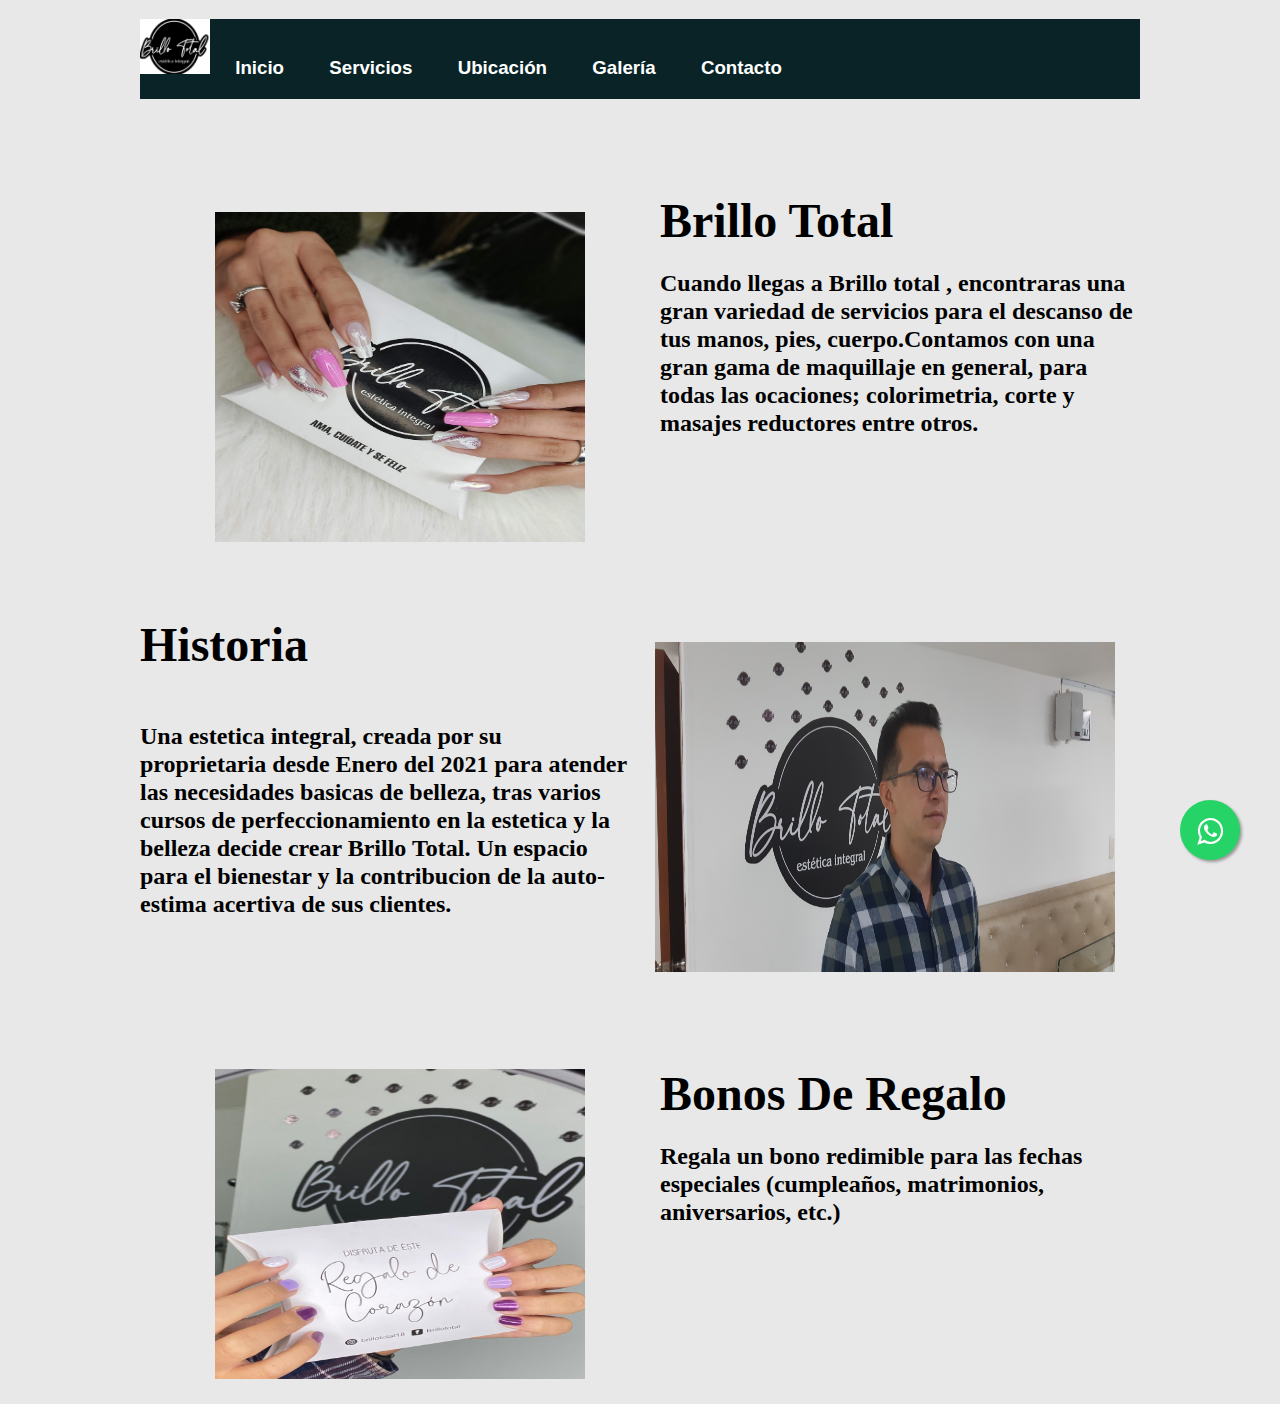
==== index.html @ 5a8c7885 "Update index.html" ====
<!DOCTYPE html>
<html lang="es">
<head>
	<meta charset="utf-8">
	<meta name="viewport"
	content="width=device-width, user-scalable=no, initial-scale=1.0, maximum-scale=1.0, minimum-scale=1.0">
	<title>Brillo Total</title>
    <link rel="stylesheet" href="Whatsapp.css">
	<link href="https://fonts.googleapis.com/css2?family=Oswald&display=swap" rel="stylesheet">
	<link href="https://fonts.googleapis.com/css2?family=Saira+Condensed&display=swap" rel="stylesheet">
	<link href="https://fonts.googleapis.com/css2?family=Sriracha&display=swap" rel="stylesheet">
	<link rel="stylesheet" type="text/css" href="fondo.css">
	</head>

<body>
	<link rel="stylesheet" href="https://maxcdn.bootstrapcdn.com/font-awesome/4.5.0/css/font-awesome.min.css">
<a href="https://api.whatsapp.com/send?phone=3102782426&text=Bienenidos al whatsapp de Brilo Total." class="float" target="_blank"><i class="fa fa-whatsapp my-float"></i>
</a>
<nav class="navbar navbar-expand-lg estilos-menu fixed-top shadow-sm">
</nav>
<meta charset="UTF-8">
		<link rel="stylesheet" type="text/css" href="estilo.css">
		<ul class="menu">
			<h3 align="left">
			<a href="index.html"><img src="image.jpg" width="70px" height="55px"></a>
			<li><a href="index.html">Inicio</a></li>
			<li><a href="Servicios.html">Servicios</a></li>
			<li><a href="Ubicacion.html">Ubicación</a></li>
			<li><a href="Galeria.html">Galería</a></li>
			<li><a href="Contacto.html">Contacto</a></li>
			</ul></h3>
			
		</ul>
<section id="hero">
	<div class="container banner justify-content-center">
		<div class="row py-1 py-lg-5">
			<div class="col-6 d-none d-md-block"></div>
		    <div class="col-6 content-center scroll-banner"></section>
<br>
<br>
<br>
<p>	
<h1 class="menu01">
<img src="img/galeria1.jpg" width="370px" height="330px" 
align="left" hspace="75px" vspace="25px"></pre></h1>
<h1>
<font face="palace script mt" size="45">	
Brillo Total
</font>
</h1>
<p>
	<h2 class="menu01">

		<font face="Time New Roman">
Cuando llegas a Brillo total , encontraras una gran variedad de servicios para el descanso de tus manos, pies, 
cuerpo.Contamos con una gran gama de maquillaje en general, para todas las ocaciones; colorimetria, corte y masajes reductores entre otros.

		</font>
	</h2>

</font color></h6>
<br>
<br>
<br>
<br>
<br>
<br>
<br>
<br>
<br>
<br>
<h1 class="menu01">
<img src="img/galeria8.jpg" width="460px" height="330px" 
align="right" hspace="25px" vspace="25px"></pre></h1>
<h1 align ="left" class="menu01">	
<font face="palace script mt" size="45" align ="left">	

      Historia
</font>
</h1>
<p>
<br>
	<h2 class="menu01" >

		<font face="Time New Roman">
Una estetica integral, creada por su proprietaria desde Enero del 2021 para atender las necesidades basicas de belleza,
tras varios cursos de perfeccionamiento en la estetica y la belleza decide crear Brillo Total.
Un espacio  	para el bienestar y la contribucion de la auto-estima acertiva de sus clientes.


		</font>
	</h2>

<br>
<br>
<br>
<br>
<br>
<br>
<br>

<h1 class="menu01">
<img src="img/Bonos de regalo.jpg" width="370px" height="310px" 
align="left" hspace="75px" vspace="25px"></pre></h1>

<h1>
<font face="palace script mt" size="45">	
Bonos De Regalo
</font>
</h1>
<p>
	<h2 class="menu01">

		<font face="Time New Roman">
Regala un bono redimible para las fechas especiales (cumpleaños, matrimonios, aniversarios, etc.)

		</font>
	</h2>

</font color></h6>


</font color></h6>
</body>
</html>
---- Whatsapp.css ----
.float{
	position:fixed;
	width:60px;
	height:60px;
	bottom:40px;
	right:40px;
	background-color:#25d366;
	color:#FFF;
	border-radius:50px;
	text-align:center;
  font-size:30px;
	box-shadow: 2px 2px 3px #999;
  z-index:100;
}
.float:hover {
	text-decoration: none;
	color: #25d366;
  background-color:#fff;
}

.my-float{
	margin-top:16px;
}
---- fondo.css ----
body{
	margin: 0;
	padding: 0;
	background: url(fondo1.jpg);
	background-size: cover;
	background-position: center;
	font-family: sans-serif;
}
---- estilo.css ----
body{
	font-family: arial, helvetica;
	background: #e8e8e8;
}

.menu{
	list-style: none;
	padding: 0;
	background: #092327;
	width: 90%;
	max-width: 1000px;
	margin: auto;
}

.menu li a{
	text-decoration: none;
	color: white;
	padding: 20px;
	display: block;
}

.menu li{
	display: inline-block;
	text-align: center;
}

.menu li a:hover{
	background: #ef8354;
}

body{
	font-family: arial, helvetica;
	background: #e8e8e8;
}

.menu01{
	list-style: none;
	padding: 0;
	background: #e8e8e8;
	width: 90%;
	max-width: 1000px;
	margin: auto;
}

.menu01 li a{
	text-decoration: none;
	color: white;
	padding: 20px;
	display: block;
}

.menu01 li{
	display: inline-block;
	text-align: left;
}

.menu01 li a:hover{
	background: #ef8354;
}
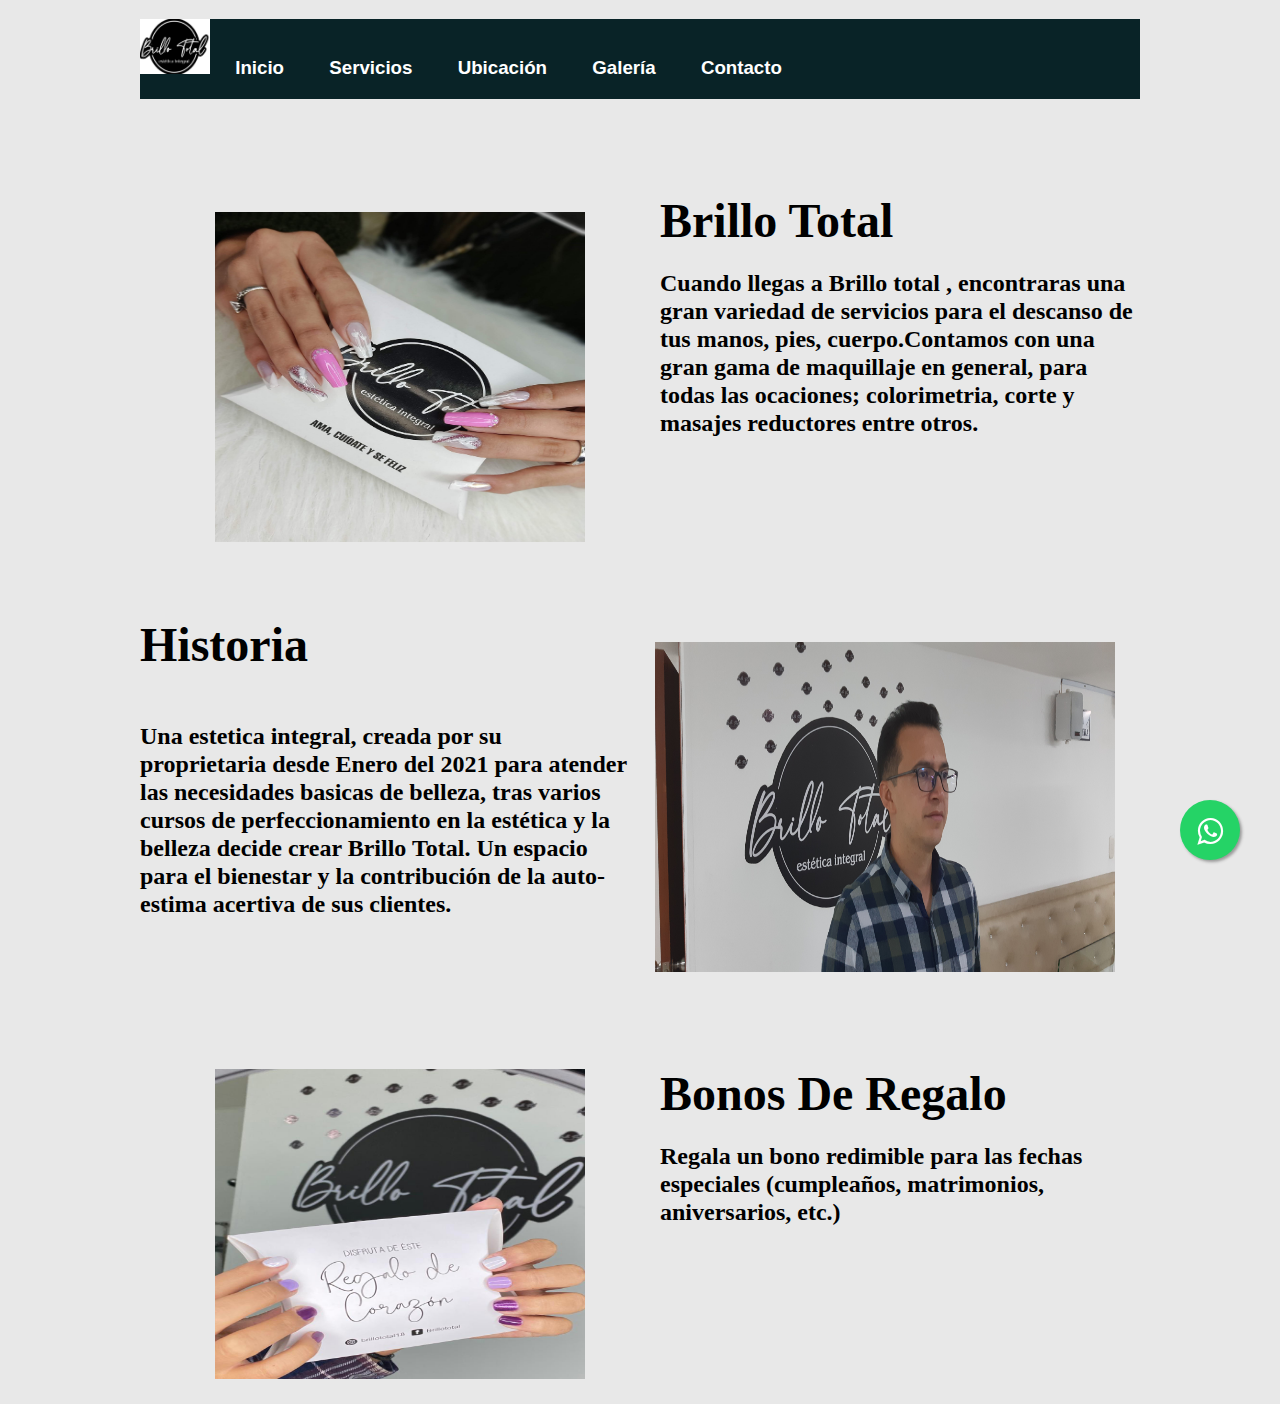
==== commit 589fb65b: "Update index.html" ====
--- a/index.html
+++ b/index.html
@@ -4,6 +4,7 @@
 	<meta charset="utf-8">
 	<meta name="viewport"
 	content="width=device-width, user-scalable=no, initial-scale=1.0, maximum-scale=1.0, minimum-scale=1.0">
+	<link rel="shortcut icon" type="img/x-icon" href="image.jpg" >
 	<title>Brillo Total</title>
     <link rel="stylesheet" href="Whatsapp.css">
 	<link href="https://fonts.googleapis.com/css2?family=Oswald&display=swap" rel="stylesheet">
@@ -84,8 +85,8 @@
 
 		<font face="Time New Roman">
 Una estetica integral, creada por su proprietaria desde Enero del 2021 para atender las necesidades basicas de belleza,
-tras varios cursos de perfeccionamiento en la estetica y la belleza decide crear Brillo Total.
-Un espacio  	para el bienestar y la contribucion de la auto-estima acertiva de sus clientes.
+tras varios cursos de perfeccionamiento en la estética y la belleza decide crear Brillo Total.
+Un espacio  	para el bienestar y la contribución de la auto-estima acertiva de sus clientes.
 
 
 		</font>
